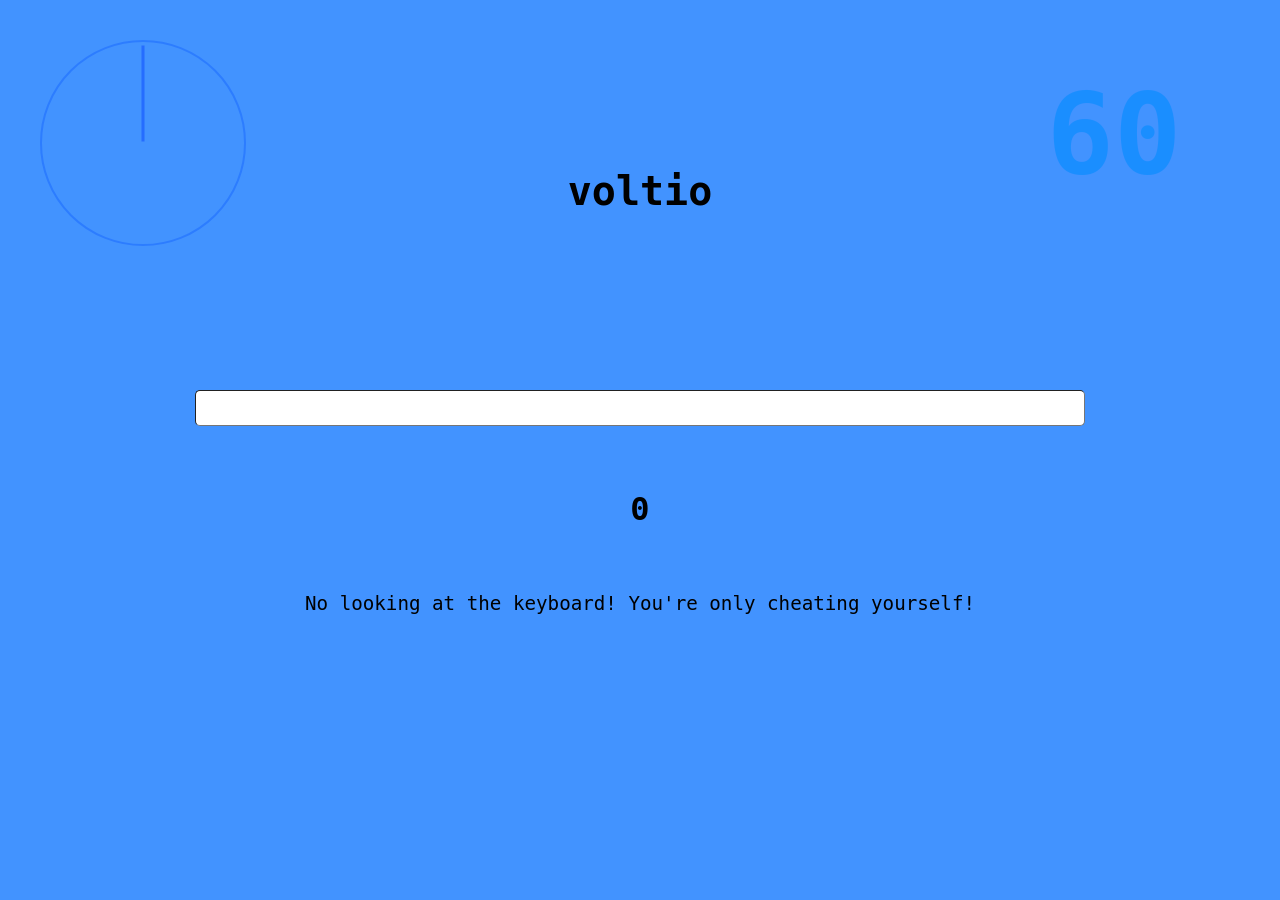
==== index.html @ 4e2bec8c "Add files via upload" ====
<!--
made by: https://github.com/calebwebdesigner
repo: https://github.com/calebwebdesigner/typingTest.js
-->

<!DOCTYPE html>
<html lang="en-GB">
<head>
    <meta charset="UTF-8">
    <meta name="viewport" content="width=device-width, initial-scale=1.0">
    <link rel="stylesheet" href="style.css">
    <title>:~$ touch_typing_test</title>
</head>
<body>
    <div class="flex-container">
        <div id="clock">
            <div id="clock-face">
                <div id="clock-hand"></div>
            </div>
        </div>
        <h2 id="current-word"></h2>
        <div id="timer-wrap">
            <div id="timer-display">60</div>
        </div>
    </div>
    <input id="user-input" type="text">
    <p id="message"></p>
    <p id="score"></p>
    <div id="info">No looking at the keyboard! You're only cheating yourself!</div>
    <script type="text/javascript" src="wordlist.js"></script>
    <script type="text/javascript" src="app.js"></script>
</body>
</html>
---- style.css ----
/*
made by: https://github.com/calebwebdesigner
repo: https://github.com/calebwebdesigner/typingTest.js
*/

body {
    background-color: rgba(0, 110, 255, 0.74);
    font-family: monospace;
    text-align: center;
}
.flex-container {
    display: grid;
    grid-template-columns: 25% auto 25%;
}
#clock {
    float: left;
    width: 6rem;
    height: 6rem;
    border: 2px solid rgba(0, 81, 255, 0.329);
    border-radius: 50%;
    margin: 50px auto;
    position: relative;
    margin: 2rem;
    padding: 3.3rem;
}
#clock-face {
    position: relative;
    width: 100%;
    height: 100%;
    transform: translateY(-3px);
}
#clock-hand {
    width: 100%;
    height: 3px;
    background: rgba(0, 60, 255, 0.438);
    position: absolute;
    top: 50%;
    right: 50%;
    transform-origin: 100%;
    transform: rotate(90deg);
    transition: all 0.001s;
    transition-timing-function: linear;
}
#timer-wrap {
    float: right;
    margin: 1.8rem;
    padding: 2rem;
}
#timer-display {
    font-size: 7rem;
    font-weight: bold;
    color: rgba(0, 140, 255, 0.596);
}
#current-word {
    text-align: center;
    display: inline-block;
    margin: 10rem 0 0 0;
    padding: 0;
    font-size: 2.5rem;
    word-wrap: normal;
}
#user-input {
    display: block;
    margin: 7rem auto 0 auto;
    text-align: center;
    height: 2rem;
    width: 70%;
    border-width: 1px;
    border-radius: 5px;
}
#message {
    font-weight: bold;
    font-size: 1.5rem;
}
#score {
    display: block;
    margin: 4rem auto 0 auto;
    font-weight: bold;
    font-size: 2rem;
    margin-bottom: 4rem;
}
#info {
    margin-bottom: 1.2rem;
    font-size: 1.2rem;
}
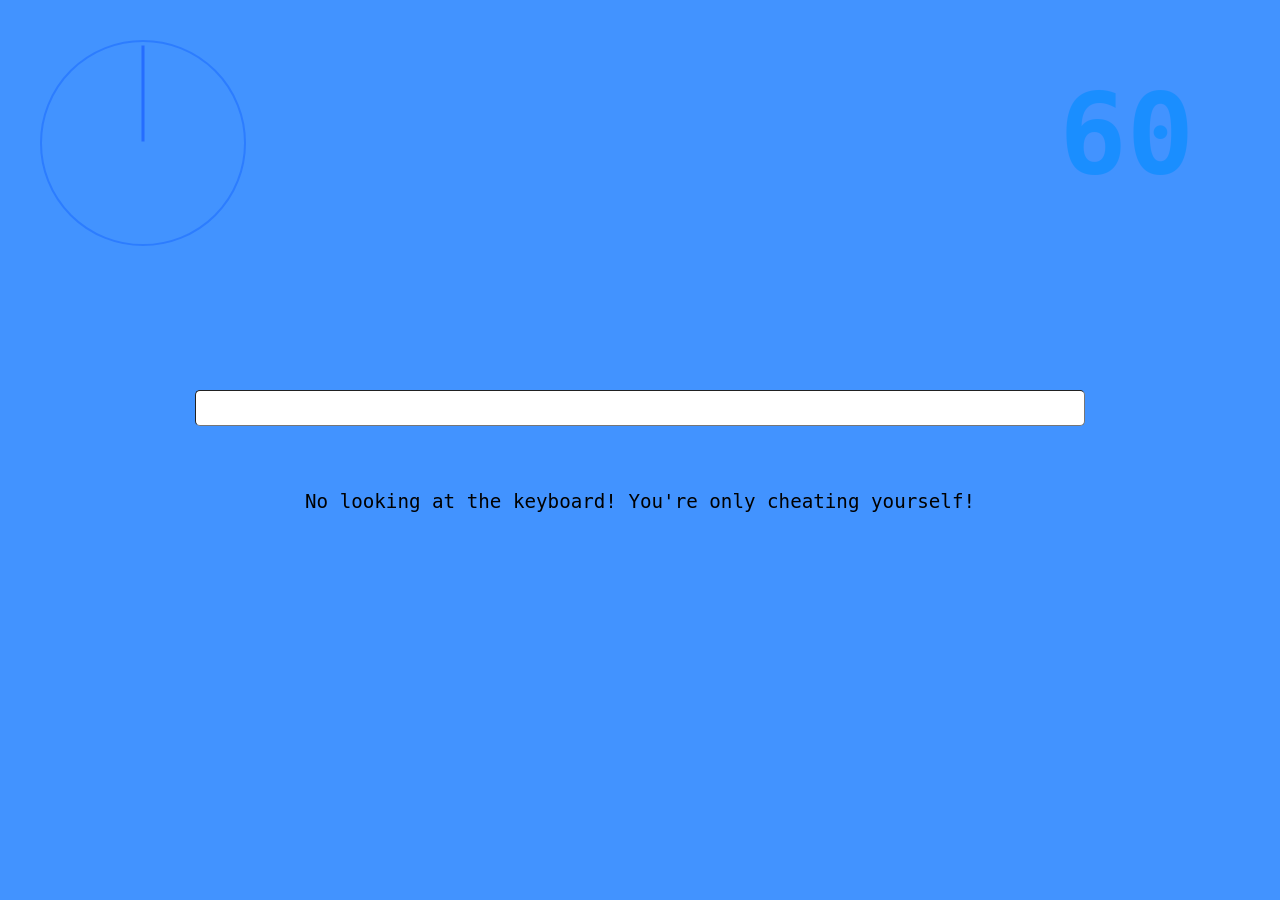
==== commit 611850cc: "App page" ====
--- a/index.html
+++ b/index.html
@@ -1,7 +1,7 @@
 <!--
 made by: https://github.com/calebwebdesigner
 repo: https://github.com/calebwebdesigner/typingTest.js
--->
+--> 
 
 <!DOCTYPE html>
 <html lang="en-GB">
@@ -30,4 +30,4 @@
     <script type="text/javascript" src="wordlist.js"></script>
     <script type="text/javascript" src="app.js"></script>
 </body>
-</html>+</html>
--- a/style.css
+++ b/style.css
@@ -10,7 +10,7 @@
 }
 .flex-container {
     display: grid;
-    grid-template-columns: 25% auto 25%;
+    grid-template-columns: 23% auto 23%;
 }
 #clock {
     float: left;
@@ -82,4 +82,4 @@
 #info {
     margin-bottom: 1.2rem;
     font-size: 1.2rem;
-}+}
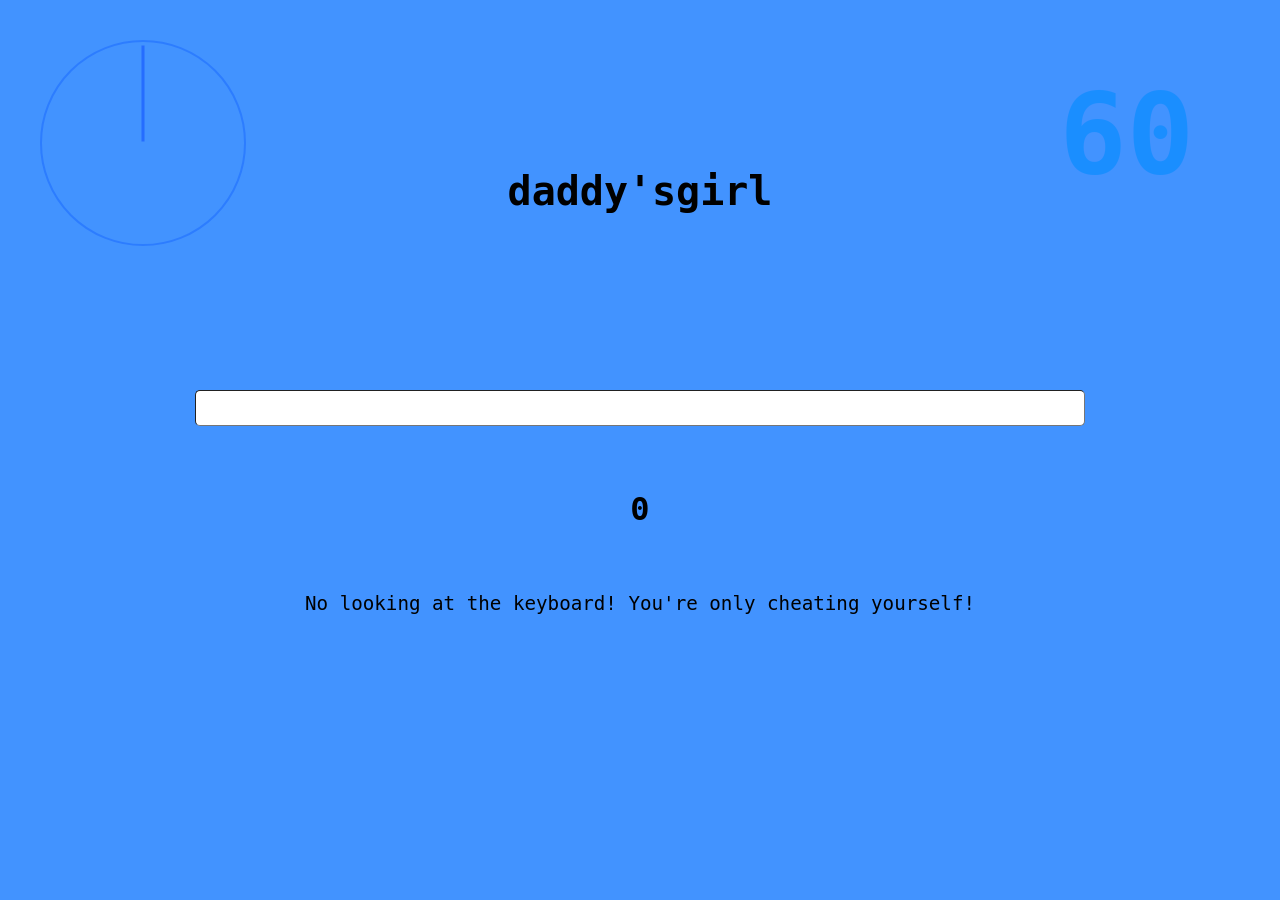
==== commit 21790643: "Update index.html" ====
--- a/index.html
+++ b/index.html
@@ -1,4 +1,5 @@
 <!--
+copyright © 2022, calebwebdesigner
 made by: https://github.com/calebwebdesigner
 repo: https://github.com/calebwebdesigner/typingTest.js
 --> 
